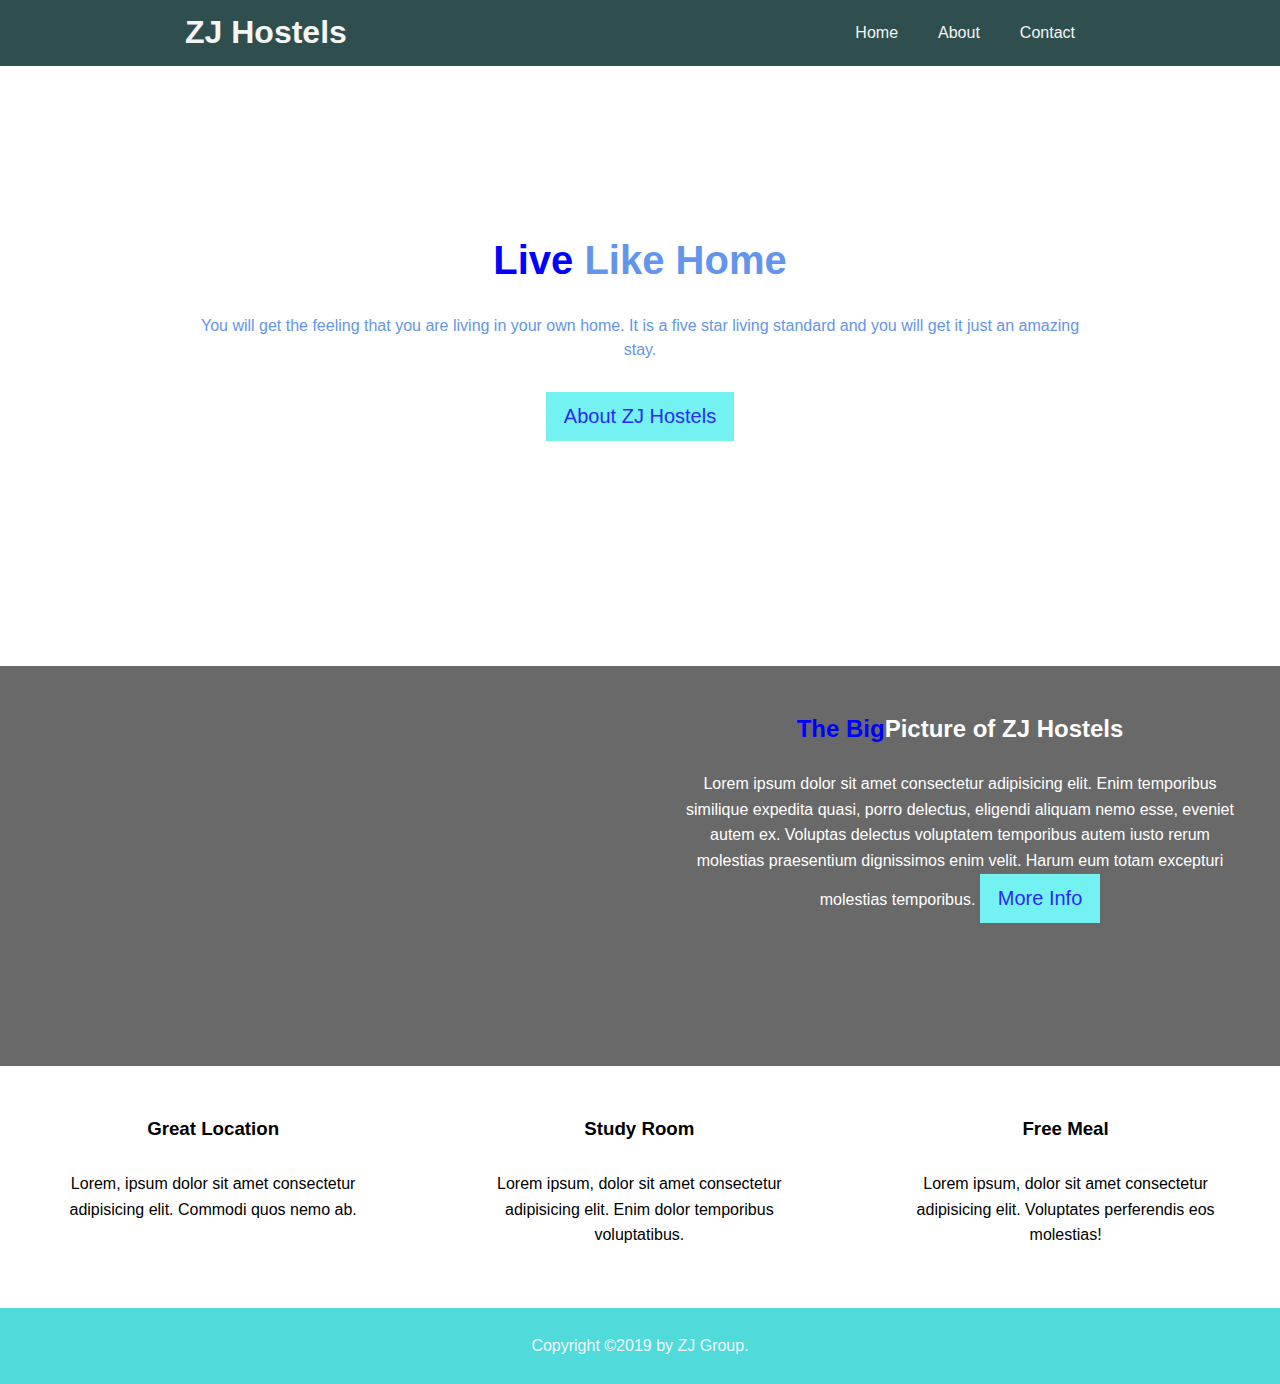
==== index.html @ 28361290 "small_modification" ====
<!DOCTYPE html>
<html lang="en">
<head>
    <meta charset="UTF-8">
    <meta name="viewport" content="width=device-width, initial-scale=1.0">
    <meta http-equiv="X-UA-Compatible" content="ie=edge">
    <meta name="description" content="Best Hostels to Live">
    <meta name="keywords" content="Hostel, Best Place to Live, Like a Home, Best Location Hostel, Five Star">
    <link rel="stylesheet" href="css/style.css">
    <link rel="stylesheet" href="https://use.fontawesome.com/releases/v5.7.0/css/all.css" integrity="sha384-lZN37f5QGtY3VHgisS14W3ExzMWZxybE1SJSEsQp9S+oqd12jhcu+A56Ebc1zFSJ" crossorigin="anonymous">
    <title>ZJ Hostels | Welcome</title>
</head>
<body>
    <header>
        <nav id="navbar">
            <div class="container">
                    <h1 class="logo"><a href="index.html">ZJ Hostels</a></h1>
                    <ul>
                        <li><a href="index.html">Home</a></li>
                        <li><a href="about.html">About</a></li>
                        <li><a href="contact.html">Contact</a></li>
                    </ul>
            </div>

        </nav>
        <div id="showcase">
            <div class="container">
                <div class="showcase-content">
                    <h1><span class="primary-text">Live</span> Like Home</h1>
                    <p class="lead">You will get the feeling that you are living 
                        in your own home. It is a five star living standard
                        and you will get it just an amazing stay.
                    </p>
                    <a class="btn" href="about.html">About ZJ Hostels</a>
                </div>
            </div>
        </div>
    </header>
    <section id="home-info" class="dark-background">
        <div class="info-img"></div>
        <div class="info-content">
            <h2><span class="primary-text">The Big</span>Picture of ZJ Hostels</h2>
            <p>Lorem ipsum dolor sit amet consectetur adipisicing elit.
                 Enim temporibus similique expedita quasi, porro delectus, eligendi aliquam 
                 nemo esse, eveniet autem ex. Voluptas delectus voluptatem temporibus
                  autem iusto rerum molestias praesentium dignissimos enim velit.
                   Harum eum totam excepturi molestias temporibus.
            <a href="about.html" class="btn">More Info</a>
            </p>
        </div>


    </section>

    <section id="feature">
        <div class="box">
            <i class="far fa-building fa-3x"></i>
            <h3>Great Location</h3>
            <p>Lorem, ipsum dolor sit amet consectetur adipisicing elit.
                 Commodi quos nemo ab.</p>
        </div>
        <div class="box">
            <i class="fas fa-book-reader fa-3x"></i>
            <h3>Study Room</h3>
            <p>Lorem ipsum, dolor sit amet consectetur adipisicing elit.
                 Enim dolor temporibus voluptatibus.</p>
        </div>
        <div class="box">
            <i class="fas fa-mug-hot fa-3x"></i>
            <h3>Free Meal </h3>
                <p>Lorem ipsum, dolor sit amet consectetur adipisicing elit.
                     Voluptates perferendis eos molestias!</p>
        </div>
    </section>
    <div class="clr"></div>
    <footer id="main-footer">
        <p>Copyright &copy;2019 by ZJ Group.</p>

    </footer>

    
</body>
</html>
---- css/style.css ----
* {
    margin: 0;
    padding: 0;
    box-sizing: border-box;
}

body {
     font-family: Verdana, Geneva, Tahoma, sans-serif;
     line-height: 1.6em;
}

a {
    color: darkslategray;
    text-decoration: none;
}
h1, h2, h3 {
    padding-bottom: 20px;
}

p {
    margin: 10px;
}

.container {
    margin: auto;
    max-width: 950px;
    overflow: auto;
    padding: 0px 20px;
}

.primary-text {
    color: blue;
}
.lead{
    font-size: 0px 20px;
}
.btn {
    display:inline-block;
    color: rgb(43, 43, 245);
    font-size: 20px;
    background: rgb(116, 241, 241);
    padding: 12px 18px;
    border: none;
    cursor: pointer;
   

}

.btn:hover {
    background: deepskyblue;
    color: rgb(21, 221, 221);
}

.dark-background {
    background: dimgrey;
    color: white;
}

.clr {
    clear: both;
}

.py-1 { padding: 10px 0px; }
.py-2 { padding: 20px 0px; }
.py-3 { padding: 30px 0px; }

#navbar {
    background: darkslategray;
    color: white;
    overflow: auto;
}

#navbar a {
    color: whitesmoke;
}

#navbar h1 {
    float: left;
    padding-top: 20px;
}

#navbar ul {
    list-style: none;
    float: right;
}

#navbar li {
    float: left;
}

#navbar li a {
    display: block;
    padding: 20px;
    text-align: center;
}

#navbar li a:hover{
    background: rgb(245, 224, 199);
    color: rgb(243, 178, 94);
}

#showcase {
    background: url('../img/room.jpeg') no-repeat
    center center/cover;
    height: 600px;
}

.showcase-content {
    color: cornflowerblue;
    text-align: center;
    padding-top: 170px;
}

.showcase-content h1 {
    font-size: 40px;
    line-height: 1.2em;

}

.showcase-content p {
    padding-bottom: 20px;
    line-height: 1.5em;
}

#home-info {
    height: 400px;
}

.info-img {
    float: left;
    width: 50%;
    background: url(../img/hostel1.jpeg) no-repeat;
    min-height: 100%;

}
.info-content {
    float: right;
    width: 50%;
    height: 100%;
    text-align: center;
    padding: 50px 30px;
    overflow: hidden;
}

.info-content p {
    padding-bottom: 20px;
}
.box {
    float: left;
    width: 33.3%;
    padding: 50px;
    text-align: center;

}

.box i {
    margin-bottom: 10px;
}

/*About Info */
.info-right {
    float: right;
    width: 50%;
    min-height: 100%;
}
 .info-right img {
    display: block;
    width: 70%;
    margin:auto;
    border-radius: 50%;
}

.info-left {
    float: left;
    width: 50%;
    min-height: 100%;
}

/*Testimonials section */
#testimonials {
    height: 600px;
    background: url('../img/room.jpeg') no-repeat
    center center/cover;
    padding-top: 100px;
}

#testimonials h2 {
    color: dodgerblue;
    text-align: center;
    padding-top: 30px;
}
.testimonial {
    border-radius: 5px;
    opacity: 0.7;

}

/* Contact Page */
#contact-form .form-group {
    margin-bottom: 20px;
}
#contact-form label {
    display: block;
    margin-bottom: 5px;
}

#contact-form input,
#contact-form textarea {
     width: 100%;
     padding: 10px;
     border: soild darkolivegreen 1px;

}
#contact-form textarea {
    height: 200px;
}

#main-footer {
    text-align: center;
    background: rgb(80, 218, 218);
    color: aliceblue;
    padding: 15px;
}
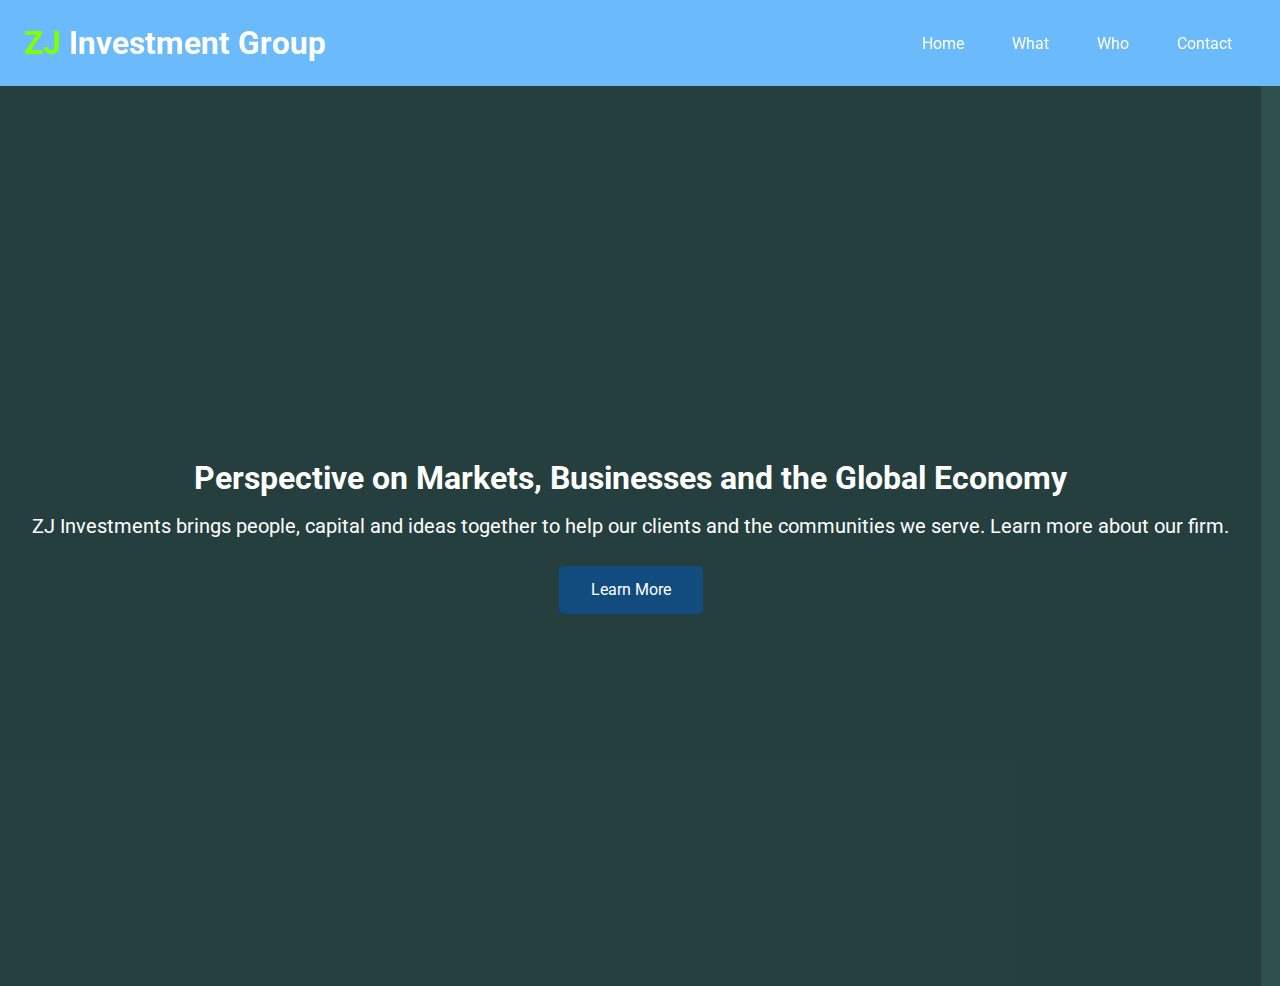
==== commit cf6c42a0: "navBarandShowcase" ====
--- a/index.html
+++ b/index.html
@@ -4,79 +4,42 @@
     <meta charset="UTF-8">
     <meta name="viewport" content="width=device-width, initial-scale=1.0">
     <meta http-equiv="X-UA-Compatible" content="ie=edge">
-    <meta name="description" content="Best Hostels to Live">
-    <meta name="keywords" content="Hostel, Best Place to Live, Like a Home, Best Location Hostel, Five Star">
+    <meta name="description" content="Zj is the Best Investment solutions prvider">
+    <meta name="keywords" content=" Investment Solutions, Accounting Solutions, Investment Banking, Investment Management">
     <link rel="stylesheet" href="css/style.css">
-    <link rel="stylesheet" href="https://use.fontawesome.com/releases/v5.7.0/css/all.css" integrity="sha384-lZN37f5QGtY3VHgisS14W3ExzMWZxybE1SJSEsQp9S+oqd12jhcu+A56Ebc1zFSJ" crossorigin="anonymous">
-    <title>ZJ Hostels | Welcome</title>
+    <link rel="stylesheet" href="https://use.fontawesome.com/releases/v5.7.1/css/all.css"
+    integrity="sha384-fnmOCqbTlWIlj8LyTjo7mOUStjsKC4pOpQbqyi7RrhN7udi9RwhKkMHpvLbHG9Sr" crossorigin="anonymous">
+    <link href="https://fonts.googleapis.com/css?family=Roboto" rel="stylesheet">
+    <title>ZJ Investment | Welcome</title>
+
 </head>
-<body>
-    <header>
-        <nav id="navbar">
-            <div class="container">
-                    <h1 class="logo"><a href="index.html">ZJ Hostels</a></h1>
-                    <ul>
-                        <li><a href="index.html">Home</a></li>
-                        <li><a href="about.html">About</a></li>
-                        <li><a href="contact.html">Contact</a></li>
-                    </ul>
-            </div>
-
-        </nav>
-        <div id="showcase">
-            <div class="container">
-                <div class="showcase-content">
-                    <h1><span class="primary-text">Live</span> Like Home</h1>
-                    <p class="lead">You will get the feeling that you are living 
-                        in your own home. It is a five star living standard
-                        and you will get it just an amazing stay.
-                    </p>
-                    <a class="btn" href="about.html">About ZJ Hostels</a>
-                </div>
-            </div>
+<body id="home">
+    <nav id="navbar">
+    <h1 class="logo"><span class="text-primary">
+        <i class="fab fa-accusoft"></i> ZJ</span>
+         Investment Group</h1> 
+        <ul>
+            <li><a href="#home">Home</a></li>
+            <li><a href="#what">What</a></li>
+            <li><a href="#who">Who</a></li>
+            <li><a href="#contact">Contact</a></li>
+        </ul> 
+    </nav>
+    <header id="showcase">
+        <div id="showcase-content">
+            <h1 class="l-heading">
+             Perspective on Markets, Businesses and the 
+             Global Economy   
+            </h1>
+            <p class="lead">
+                ZJ Investments brings people, 
+                capital and ideas together to help 
+                our clients and the communities we serve.
+                 Learn more about our firm.   
+            </p>
+            <a href="#what" class="btn">Learn More</a>
         </div>
     </header>
-    <section id="home-info" class="dark-background">
-        <div class="info-img"></div>
-        <div class="info-content">
-            <h2><span class="primary-text">The Big</span>Picture of ZJ Hostels</h2>
-            <p>Lorem ipsum dolor sit amet consectetur adipisicing elit.
-                 Enim temporibus similique expedita quasi, porro delectus, eligendi aliquam 
-                 nemo esse, eveniet autem ex. Voluptas delectus voluptatem temporibus
-                  autem iusto rerum molestias praesentium dignissimos enim velit.
-                   Harum eum totam excepturi molestias temporibus.
-            <a href="about.html" class="btn">More Info</a>
-            </p>
-        </div>
-
-
-    </section>
-
-    <section id="feature">
-        <div class="box">
-            <i class="far fa-building fa-3x"></i>
-            <h3>Great Location</h3>
-            <p>Lorem, ipsum dolor sit amet consectetur adipisicing elit.
-                 Commodi quos nemo ab.</p>
-        </div>
-        <div class="box">
-            <i class="fas fa-book-reader fa-3x"></i>
-            <h3>Study Room</h3>
-            <p>Lorem ipsum, dolor sit amet consectetur adipisicing elit.
-                 Enim dolor temporibus voluptatibus.</p>
-        </div>
-        <div class="box">
-            <i class="fas fa-mug-hot fa-3x"></i>
-            <h3>Free Meal </h3>
-                <p>Lorem ipsum, dolor sit amet consectetur adipisicing elit.
-                     Voluptates perferendis eos molestias!</p>
-        </div>
-    </section>
-    <div class="clr"></div>
-    <footer id="main-footer">
-        <p>Copyright &copy;2019 by ZJ Group.</p>
-
-    </footer>
 
     
 </body>
--- a/css/style.css
+++ b/css/style.css
@@ -1,225 +1,96 @@
 * {
+    box-sizing: border-box;
+    padding: 0;
     margin: 0;
-    padding: 0;
-    box-sizing: border-box;
 }
 
 body {
-     font-family: Verdana, Geneva, Tahoma, sans-serif;
-     line-height: 1.6em;
+    font-family: roboto;
 }
 
 a {
-    color: darkslategray;
     text-decoration: none;
-}
-h1, h2, h3 {
-    padding-bottom: 20px;
 }
 
 p {
-    margin: 10px;
+    margin: 0.75rem 0;
 }
 
-.container {
-    margin: auto;
-    max-width: 950px;
-    overflow: auto;
-    padding: 0px 20px;
+/*Utility classes */
+
+.text-primary {
+    color:chartreuse;
 }
 
-.primary-text {
-    color: blue;
-}
-.lead{
-    font-size: 0px 20px;
-}
-.btn {
-    display:inline-block;
-    color: rgb(43, 43, 245);
-    font-size: 20px;
-    background: rgb(116, 241, 241);
-    padding: 12px 18px;
-    border: none;
-    cursor: pointer;
-   
-
+.l-heading {
+    line-height: 2.5rem;
 }
 
-.btn:hover {
-    background: deepskyblue;
-    color: rgb(21, 221, 221);
+.lead {
+    font-size: 20px;
+    margin-bottom: 1.5rem;
 }
 
-.dark-background {
-    background: dimgrey;
+.btn {
+    display: inline-block;
+    color: white;
+    background: rgba(0,90,190,0.5);
+    padding: 0.5rem 2rem;
+    border: none;
+    border-radius: 0.3rem;
+}
+
+.btn:hover{
+    background: rgba(0,220,50,0.5);
+}
+/* Navigation Bar */
+
+#navbar {
+    display: flex;
+    position: sticky;
+    top: 0;
+    background: rgba(8, 140, 248,0.6);
+    color: white;
+    justify-content: space-between;
+    z-index: 1;
+    padding: 1.5rem;
+}
+
+#navbar ul {
+    display: flex;
+    align-items: center;
+    list-style: none;
+    
+}
+
+#navbar ul li a {
+    color: white;
+    padding: 1.25rem;
+    margin: 0 0.25rem;
+}
+
+#navbar ul li a:hover {
+    background:chartreuse;
+    border-radius: 0.25rem;
+}
+
+/* Show case */
+
+#showcase {
+    background: darkslategray url(../img/zj.jpg)
+    no-repeat center center/cover;
+    height: 100vh;
     color: white;
 }
 
-.clr {
-    clear: both;
-}
-
-.py-1 { padding: 10px 0px; }
-.py-2 { padding: 20px 0px; }
-.py-3 { padding: 30px 0px; }
-
-#navbar {
-    background: darkslategray;
-    color: white;
-    overflow: auto;
-}
-
-#navbar a {
-    color: whitesmoke;
-}
-
-#navbar h1 {
-    float: left;
-    padding-top: 20px;
-}
-
-#navbar ul {
-    list-style: none;
-    float: right;
-}
-
-#navbar li {
-    float: left;
-}
-
-#navbar li a {
-    display: block;
-    padding: 20px;
-    text-align: center;
-}
-
-#navbar li a:hover{
-    background: rgb(245, 224, 199);
-    color: rgb(243, 178, 94);
-}
-
-#showcase {
-    background: url('../img/room.jpeg') no-repeat
-    center center/cover;
-    height: 600px;
-}
-
-.showcase-content {
-    color: cornflowerblue;
-    text-align: center;
-    padding-top: 170px;
-}
-
-.showcase-content h1 {
-    font-size: 40px;
-    line-height: 1.2em;
-
-}
-
-.showcase-content p {
-    padding-bottom: 20px;
-    line-height: 1.5em;
-}
-
-#home-info {
-    height: 400px;
-}
-
-.info-img {
-    float: left;
-    width: 50%;
-    background: url(../img/hostel1.jpeg) no-repeat;
-    min-height: 100%;
-
-}
-.info-content {
-    float: right;
-    width: 50%;
+#showcase-content {
+    display: flex;
+    flex-direction: column;
+    align-items: center;
+    justify-content: center;
+    position: absolute;
     height: 100%;
-    text-align: center;
-    padding: 50px 30px;
-    overflow: hidden;
-}
-
-.info-content p {
-    padding-bottom: 20px;
-}
-.box {
-    float: left;
-    width: 33.3%;
-    padding: 50px;
-    text-align: center;
-
-}
-
-.box i {
-    margin-bottom: 10px;
-}
-
-/*About Info */
-.info-right {
-    float: right;
-    width: 50%;
-    min-height: 100%;
-}
- .info-right img {
-    display: block;
-    width: 70%;
-    margin:auto;
-    border-radius: 50%;
-}
-
-.info-left {
-    float: left;
-    width: 50%;
-    min-height: 100%;
-}
-
-/*Testimonials section */
-#testimonials {
-    height: 600px;
-    background: url('../img/room.jpeg') no-repeat
-    center center/cover;
-    padding-top: 100px;
-}
-
-#testimonials h2 {
-    color: dodgerblue;
-    text-align: center;
-    padding-top: 30px;
-}
-.testimonial {
-    border-radius: 5px;
-    opacity: 0.7;
-
-}
-
-/* Contact Page */
-#contact-form .form-group {
-    margin-bottom: 20px;
-}
-#contact-form label {
-    display: block;
-    margin-bottom: 5px;
-}
-
-#contact-form input,
-#contact-form textarea {
-     width: 100%;
-     padding: 10px;
-     border: soild darkolivegreen 1px;
-
-}
-#contact-form textarea {
-    height: 200px;
-}
-
-#main-footer {
-    text-align: center;
-    background: rgb(80, 218, 218);
-    color: aliceblue;
-    padding: 15px;
-}
-
-
+    padding: 0 2rem;
+    line-height: 2rem;
+    background: rgba(0,0,0,0.2);
+}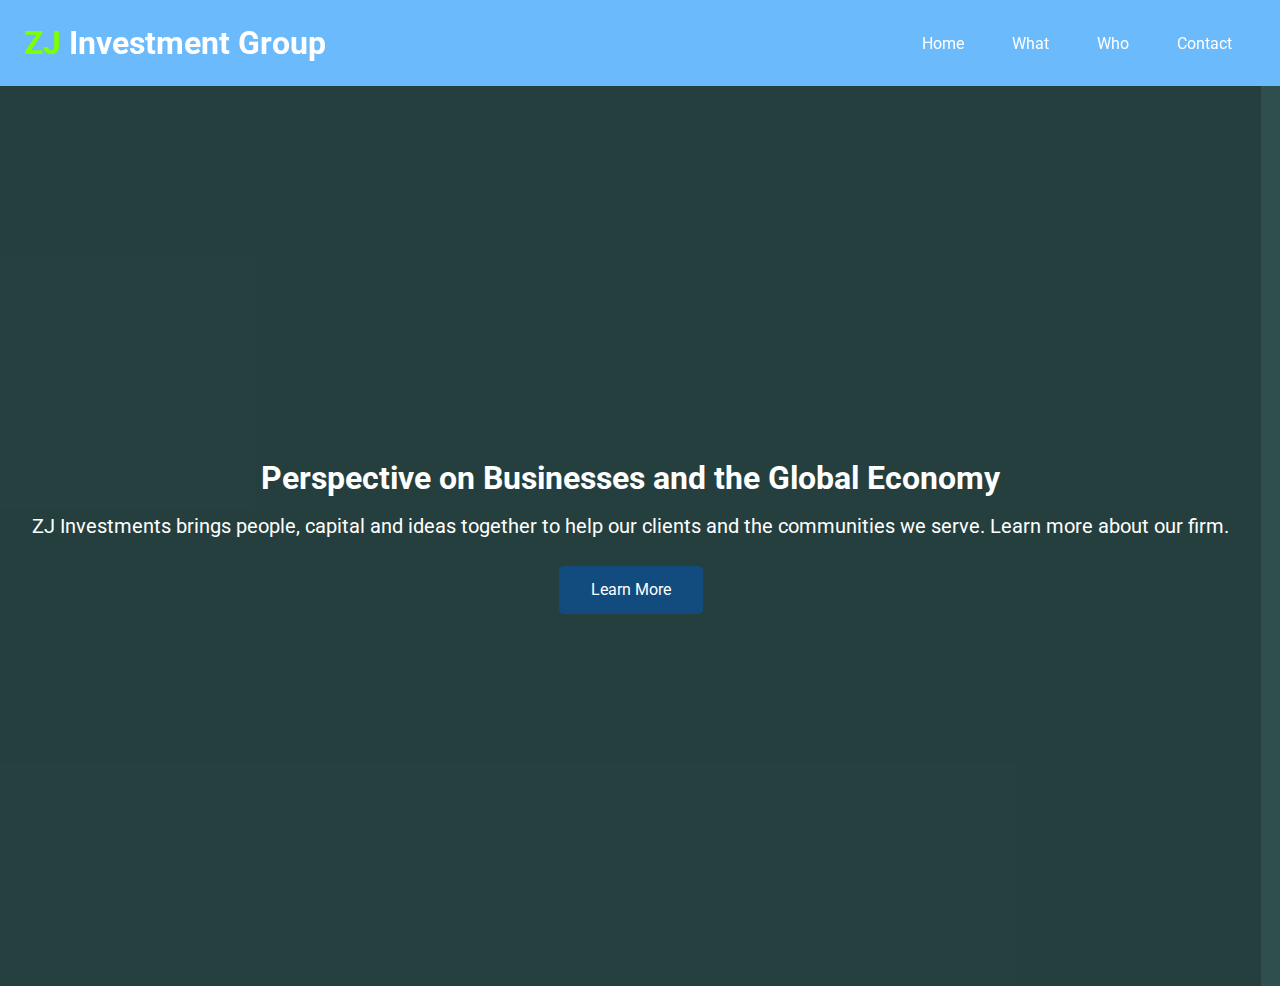
==== commit 19297cc3: "NavBar and ShowCase" ====
--- a/index.html
+++ b/index.html
@@ -10,7 +10,7 @@
     <link rel="stylesheet" href="https://use.fontawesome.com/releases/v5.7.1/css/all.css"
     integrity="sha384-fnmOCqbTlWIlj8LyTjo7mOUStjsKC4pOpQbqyi7RrhN7udi9RwhKkMHpvLbHG9Sr" crossorigin="anonymous">
     <link href="https://fonts.googleapis.com/css?family=Roboto" rel="stylesheet">
-    <title>ZJ Investment | Welcome</title>
+    <title>ZJ Group | Welcome</title>
 
 </head>
 <body id="home">
@@ -28,7 +28,7 @@
     <header id="showcase">
         <div id="showcase-content">
             <h1 class="l-heading">
-             Perspective on Markets, Businesses and the 
+             Perspective on Businesses and the 
              Global Economy   
             </h1>
             <p class="lead">
